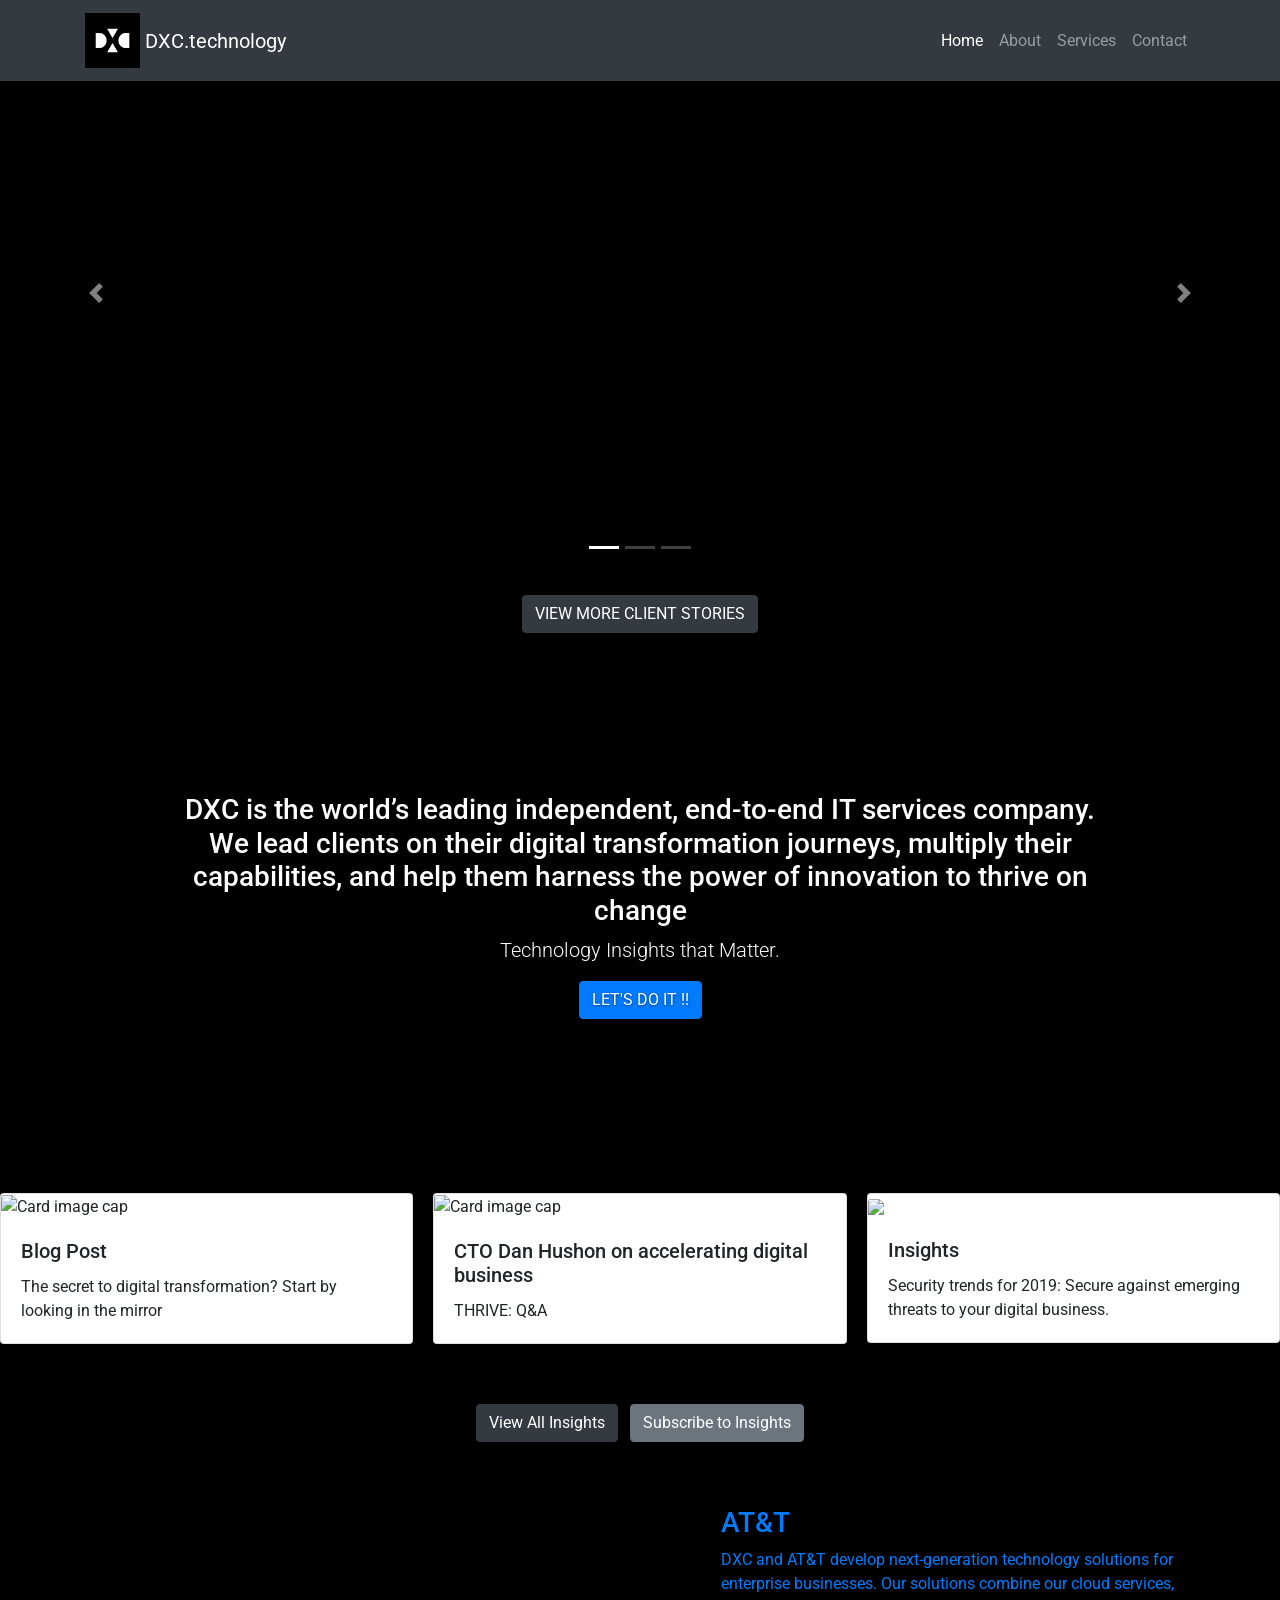
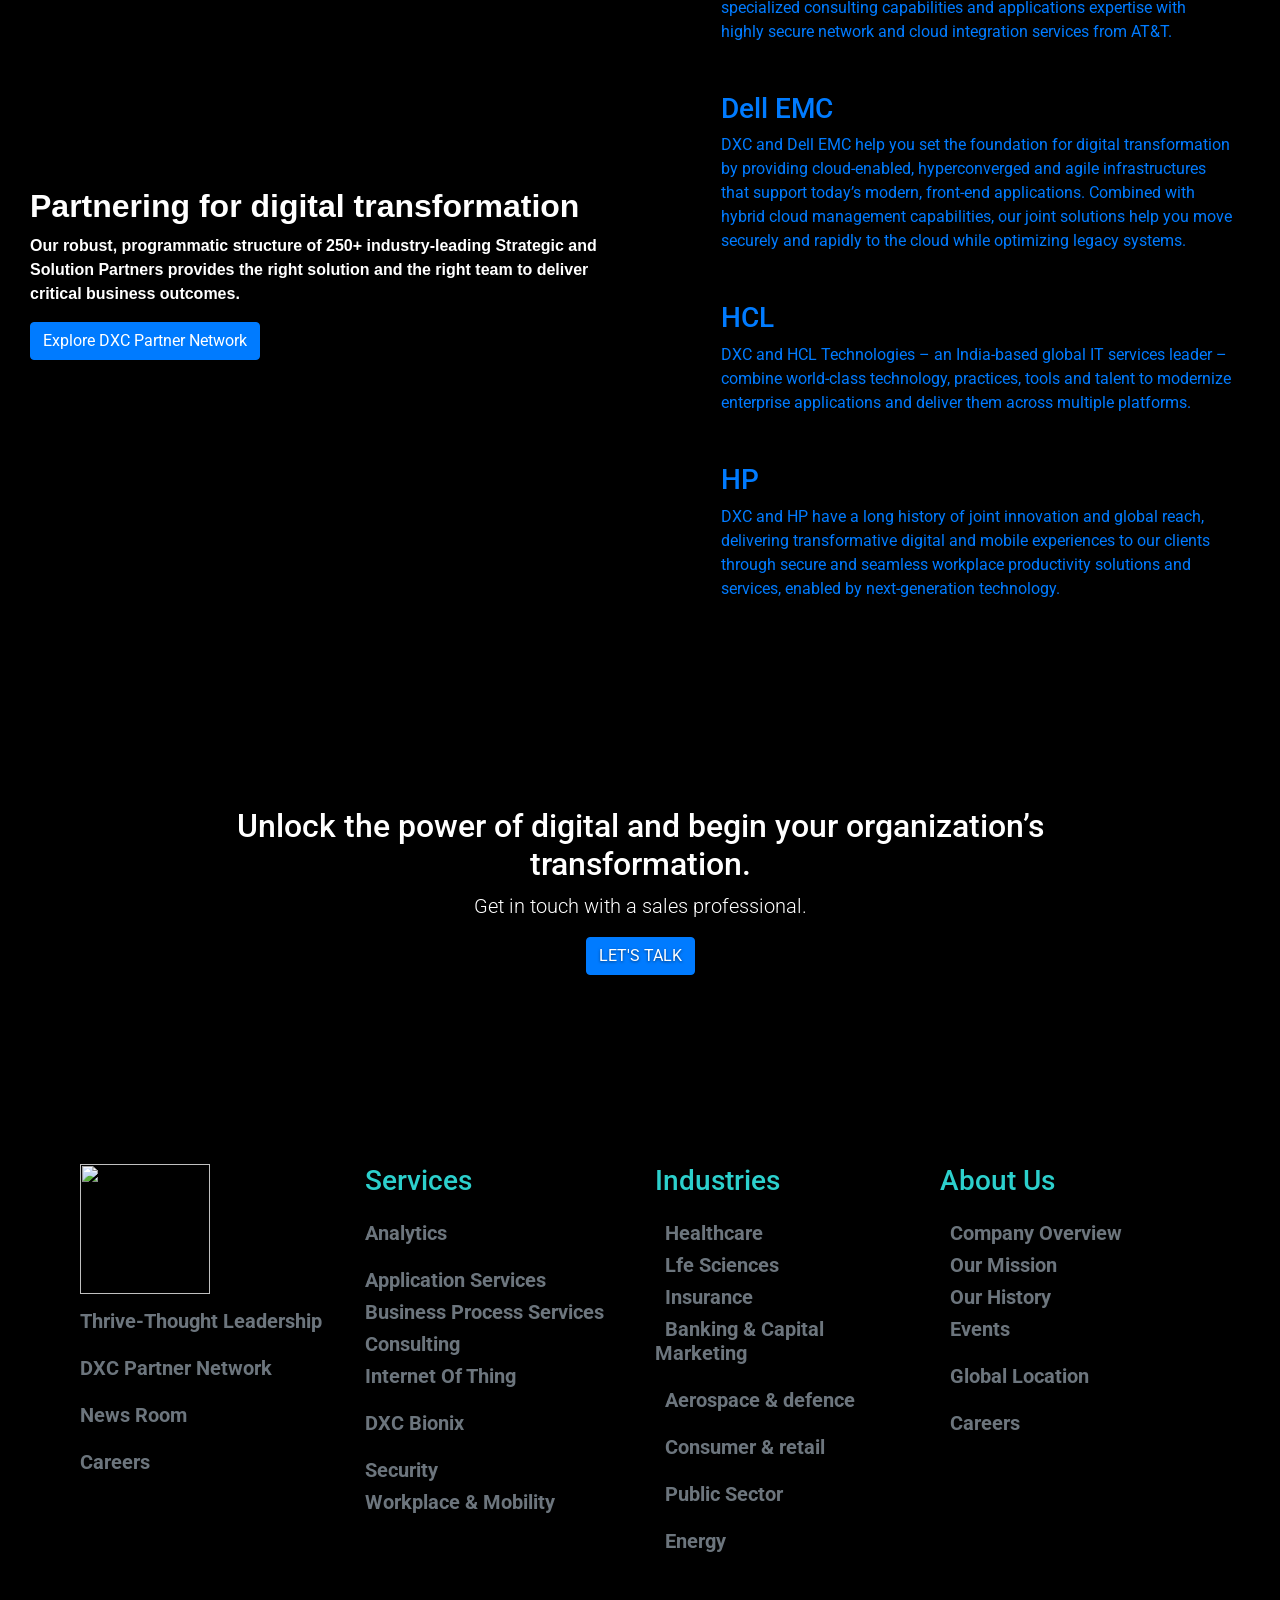
==== index.html @ b62c26f2 "Rename new.html to index.html" ====
<!DOCTYPE html>
<html>
<head>
	<title>DXC-Technology</title>
	<meta name="viewport" content="width=device-width, initial-scale=1.0">
<link rel="stylesheet" href="https://maxcdn.bootstrapcdn.com/bootstrap/4.3.1/css/bootstrap.min.css">
<script src="https://ajax.googleapis.com/ajax/libs/jquery/3.4.0/jquery.min.js"></script>
<script src="https://maxcdn.bootstrapcdn.com/bootstrap/4.3.1/js/bootstrap.min.js"></script>
<link href="//maxcdn.bootstrapcdn.com/bootstrap/4.0.0/css/bootstrap.min.css" rel="stylesheet" id="bootstrap-css">
<meta name="Sambit" content="DXC-Webpage">
  <meta name="sambitr" content="sambit.mohanty954@gmail.com" disabled>
<link rel="stylesheet" type="text/css" href="yoo.css">
</head>
<body>
<nav class="navbar navbar-expand-lg navbar-dark bg-dark fixed-top">
  <div class="container">
       	<a class="navbar-brand" href="#">
    <img src="images/dxc1.png" width="55" height="55" class="d-inline-block align-top">
    <label style="padding-top: 13px">DXC.technology</label>
  </a>
    <button class="navbar-toggler" type="button" data-toggle="collapse" data-target="#navbarResponsive" aria-controls="navbarResponsive" aria-expanded="false" aria-label="Toggle navigation">
          <span class="navbar-toggler-icon"></span>
    </button>
    <div class="collapse navbar-collapse" id="navbarResponsive">
      <ul class="navbar-nav ml-auto">
        <li class="nav-item active">
          <a class="nav-link" href="#">Home<span class="sr-only">(current)</span></a>
        </li>
        <li class="nav-item">
          <a class="nav-link" href="#">About</a>
        </li>
        <li class="nav-item">
          <a class="nav-link" href="#">Services</a>
        </li>
        <li class="nav-item">
          <a class="nav-link" href="#">Contact</a>
        </li>
      </ul>
    </div>
  </div>
</nav>
<header>
  <div id="carouselExampleIndicators" class="carousel slide" data-ride="carousel">
    <ol class="carousel-indicators">
      <li data-target="#carouselExampleIndicators" data-slide-to="0" class="active"></li>
      <li data-target="#carouselExampleIndicators" data-slide-to="1"></li>
      <li data-target="#carouselExampleIndicators" data-slide-to="2"></li>
    </ol>
    <div class="carousel-inner" role="listbox">
      <div class="carousel-item active" style="background-image: url('https://assets1.dxc.technology/home/images/DXC-Hero_B.png')">
        <div class="carousel-caption d-none d-md-block">
        </div>
      </div>
      <div class="carousel-item" style="background-image: url('https://assets1.dxc.technology/home/images/DXC-Hero_A.png')">
        <div class="carousel-caption d-none d-md-block">
        </div>
      </div>
      <div class="carousel-item" style="background-image: url('http://www.traineeguiden.se/uploads/media/general_image/0001/01/dxc-2.jpeg')">
        <div class="carousel-caption d-none d-md-block">
        </div>
      </div>
    </div>
    <a class="carousel-control-prev" href="#carouselExampleIndicators" role="button" data-slide="prev">
          <span class="carousel-control-prev-icon" aria-hidden="true"></span>
          <span class="sr-only">Previous</span>
        </a>
    <a class="carousel-control-next" href="#carouselExampleIndicators" role="button" data-slide="next">
          <span class="carousel-control-next-icon" aria-hidden="true"></span>
          <span class="sr-only">Next</span>
        </a>
  </div>
</header>
	<div class="container-fluid">
<aside class="interrupter light ">
  <div class="container h-100">
    <div class="row h-100">
      <div class="col-12 align-self-center">
        <div class="content-wrapper d-flex justify-content-center flex-wrap">
          <a href="/case_studies?ref=dhpbb_cs" class="btn btn-dark text-uppercase align-self-center" style="margin: 10px">View More Client Stories</a>
        </div>
      </div>
    </div>
  </div>
</aside>
</div>
<div class="container-fluid">
	<div class="site-wrapper" id="sambu">
  <div class="site-wrapper-inner">
    <div class="cover-container">
      <div class="inner cover">
        <h3 class="cover-heading">DXC is the world’s leading independent, end-to-end IT services company. We lead clients on their digital transformation journeys, multiply their capabilities, and help them harness the power of innovation to thrive on change</h3>
        <p class="lead">Technology Insights that Matter.</p>
        <a href="" class="btn btn-primary text-uppercase">Let&#39;s Do It !!</a>
      </div>
    </div>
</div>
</div>
</div>
<br>
<div class="card-columns">
  <div class="card">
    <img class="card-img-top" src="https://media.licdn.com/dms/image/C5122AQHSvByMx9CWFw/feedshare-shrink_8192/0?e=1559779200&v=beta&t=A50Y8GJCiz5jQWqXSiYD3JjKwPLUZtJ_dNWzkMkgQa4" alt="Card image cap">
    <div class="card-body">
      <h5 class="card-title">Blog Post</h5>
      <p class="card-text">The secret to digital transformation? Start by looking in the mirror</p>
    </div>
  </div>
  <div class="card">
    <img class="card-img-top" src="https://assets1.dxc.technology/about_us/images/events.jpg" alt="Card image cap">
    <div class="card-body">
      <h5 class="card-title">CTO Dan Hushon on accelerating digital business</h5>
      <p class="card-text">THRIVE: Q&amp;A</p>
    </div>
  </div>
	<div class="card">
    <img class="card-img-top" src="https://cdn.pixabay.com/photo/2019/01/23/21/19/chess-3951085__340.jpg">
    <div class="card-body">
      <h5 class="card-title">Insights</h5>
      <p class="card-text">Security trends for 2019: Secure against emerging threats to your digital business.</p>
    </div>
  </div>
</div>
<div class="container text-center py-4 py-md-5 abstract-group-footer">
        <a href="/insights?ref=dhpbb_in" class="abstract-link btn btn-dark">View All Insights</a> <a href="#newsletter-signup" class="abstract-link btn btn-secondary ml-2" id="button2">Subscribe to Insights</a>
    </div>
<section class="item-sxs dark  scroll">
	<div class="container-fluid">
    <div class="row ">
      <div class="d-flex col-12 col-lg-6 content-col py-lg-0 ">
        <div class="content align-self-center" style="padding-left: 15px">
          <h2 class="" id="jags"><strong>Partnering for digital transformation</strong></h2>
          <p  class="" id="jagu">Our robust, programmatic structure of 250+ industry-leading Strategic and Solution Partners provides the right solution and the right team to deliver critical business outcomes.</p>
          <a href="" class="btn btn-primary peach-gradient">Explore DXC Partner Network</a>
        </div>
      </div>
      <div class="col-12 col-lg-6 item-col pl-lg-4">
        <div class="items row pb-4">
            <a href="/att?ref=dhpbb_pn" class="col-6 col-sm-4 px-xl-5 col-md-3 col-lg-6 col-xl-12 d-block">
              <div class="item d-flex ">

                <div class="img-wrapper mr-auto">
                  <div class="img-aspect logo">
                    <div class="actual-image " style="background-image: url('https://i.vimeocdn.com/video/559539160.webp?mw=1000&mh=562&q=70'');"></div>
                    <div class="actual-image actual-image-color" style="background-image: url('https://i.vimeocdn.com/video/559539160.webp?mw=1000&mh=562&q=70');"></div>
                  </div>
                  <h3 class="d-xl-none text-center mt-3"><span>AT&amp;T</span></h3>
                </div>
                <div class="copy-wrapper d-none d-xl-block ml-4 align-self-center py-3">
                  <h3 class=""><span>AT&amp;T</span></h3>
                  <p class="">DXC and AT&amp;T develop next-generation technology solutions for enterprise businesses. Our solutions combine our cloud services, specialized consulting capabilities and applications expertise with highly secure network and cloud integration services from AT&amp;T.</p>
                </div>
              </div>
            </a>
             <a href="/dell_EMC?ref=dhpbb_pn" class="col-6 col-sm-4 px-xl-5 col-md-3 col-lg-6 col-xl-12 d-block">
              <div class="item d-flex ">

                <div class="img-wrapper mr-auto">
                  <div class="img-aspect logo">
                    <div class="actual-image " style="background-image: url('https://upload.wikimedia.org/wikipedia/commons/thumb/6/66/Dell_logo_2016_black.svg/1024px-Dell_logo_2016_black.svg.png');"></div>
                    <div class="actual-image actual-image-color" style="background-image: url('https://upload.wikimedia.org/wikipedia/commons/thumb/6/66/Dell_logo_2016_black.svg/1024px-Dell_logo_2016_black.svg.png');"></div>
                  </div>
                  <h3 class="d-xl-none text-center mt-3"><span>Dell EMC</span></h3>
                </div>
                <div class="copy-wrapper d-none d-xl-block ml-4 align-self-center py-3">
                  <h3 class=""><span>Dell EMC</span></h3>
                  <p class="">DXC and Dell EMC help you set the foundation for digital transformation by providing cloud-enabled, hyperconverged and agile infrastructures that support today’s modern, front-end applications. Combined with hybrid cloud management capabilities, our joint solutions help you move securely and rapidly to the cloud while optimizing legacy systems.</p>
                </div>
              </div>
            </a>
            <a href="" class="col-6 col-sm-4 px-xl-5 col-md-3 col-lg-6 col-xl-12 d-block">
              <div class="item d-flex ">

                <div class="img-wrapper mr-auto">
                  <div class="img-aspect logo">
                    <div class="actual-image " style="background-image: url('https://yt3.ggpht.com/a/AGF-l79Xdh2ucVAon7TvScBxG0nh3F0REf0N7z-QuQ=s900-mo-c-c0xffffffff-rj-k-no');"></div>
                    <div class="actual-image actual-image-color" style="background-image: url('https://yt3.ggpht.com/a/AGF-l79Xdh2ucVAon7TvScBxG0nh3F0REf0N7z-QuQ=s900-mo-c-c0xffffffff-rj-k-no');"></div>
                  </div>
                  <h3 class="d-xl-none text-center mt-3"><span>HCL</span></h3>
                </div>
                <div class="copy-wrapper d-none d-xl-block ml-4 align-self-center py-3">
                  <h3 class=""><span>HCL</span></h3>
                  <p class="">DXC and HCL Technologies – an India-based global IT services leader – combine world-class technology, practices, tools and talent to modernize enterprise applications and deliver them across multiple platforms.</p>
                </div>
              </div>
            </a>
            
            <a href="/partner_network/alliances/32234-hp?ref=dhpbb_pn" class="col-6 col-sm-4 px-xl-5 col-md-3 col-lg-6 col-xl-12 d-block">
              <div class="item d-flex ">

                <div class="img-wrapper mr-auto">
                  <div class="img-aspect logo">
                    <div class="actual-image " style="background-image: url('https://encrypted-tbn0.gstatic.com/images?q=tbn:ANd9GcQiD6V8EI9R6jr-4klVj313HvWHFFKyIM1M3g3Ve-TSQNcLNkbw');"></div>
                    <div class="actual-image actual-image-color" style="background-image: url('https://encrypted-tbn0.gstatic.com/images?q=tbn:ANd9GcQiD6V8EI9R6jr-4klVj313HvWHFFKyIM1M3g3Ve-TSQNcLNkbw');"></div>
                  </div>
                  <h3 class="d-xl-none text-center mt-3"><span>HP</span></h3>
                </div>
                <div class="copy-wrapper d-none d-xl-block ml-4 align-self-center py-3">
                  <h3 class=""><span>HP</span></h3>
                  <p class="">DXC and HP have a long history of joint innovation and global reach, delivering transformative digital and mobile experiences to our clients through secure and seamless workplace productivity solutions and services, enabled by next-generation technology.</p>
                </div>
              </div>
            </a>
</section>
<div class="container-fluid">
	<div class="site-wrapper">
  <div class="site-wrapper-inner">
    <div class="cover-container">
      <div class="inner cover">
        <h2 class="cover-heading">Unlock the power of digital and begin your organization’s transformation.</h2>
        <p class="lead">Get in touch with a sales professional.</p>
        <a href="" class="btn btn-primary text-uppercase">Let&#39;s Talk</a>
      </div>
    </div>
</div>
</div>
</div>
<br>
<div class="container-fluid" id="bg3">
    <footer class="container">
  <div class="row foot">
  	<div id="foot1" class="col-sm-3">
        <img src="https://www.eagleonline.com/wp-content/uploads/dxc-logo2.png" width="130" height="130" class="d-inline-block align-top">
        <h5 id="firstchild">
      <span class="glyphicon glyphicon-chevron-right"></span><a href="#" class="text-muted"> <b>Thrive-Thought Leadership</b></a></h5>
      <h5 id="firstchild">
      <span class="glyphicon glyphicon-chevron-right"></span><a href="#" class="text-muted"> <b>DXC Partner Network</b></a></h5>
      <h5 id="firstchild">
      <span class="glyphicon glyphicon-chevron-right"></span><a href="#" class="text-muted"> <b>News Room</b></a></h5>
      <h5 id="firstchild">
      <span class="glyphicon glyphicon-chevron-right"></span><a href="#" class="text-muted"> <b>Careers</b></a></h5>
      </div>
     <div id="foot2" class="col-sm-3">
      <h3>Services</h3>
<h5 id="firstchild"><span class="glyphicon glyphicon-chevron-right"></span><a href="#" class="text-muted"> <b>Analytics</b></a></h5>
<h5 id="firstchild">
      <span class="glyphicon glyphicon-chevron-right"></span><a href="#" class="text-muted"> <b>Application Services</b></a></h5>
<h5> <span class="glyphicon glyphicon-chevron-right"></span><a href="#" class="text-muted"> <b>Business Process Services</b></a></h5>
<h5><span class="glyphicon glyphicon-chevron-right"></span><a href="#" class="text-muted"> <b>Consulting</b></a></h5>
<h5><span class="glyphicon glyphicon-chevron-right"></span><a href="#" class="text-muted"><b> Internet Of Thing</b></a></h5>
<h5 id="firstchild">
      <span class="glyphicon glyphicon-chevron-right"></span><a href="#" class="text-muted"> <b>DXC Bionix</b></a></h5>
      <h5 id="firstchild">
      <span class="glyphicon glyphicon-chevron-right"></span><a href="#" class="text-muted"> <b>Security</b></a></h5>
<h5 style="border-bottom:0px;"><span class="glyphicon glyphicon-chevron-right"></span><a href="#" class="text-muted"><b> Workplace & Mobility</b></a></h5>
     </div>
       <div id="foot3"  class="col-sm-3">
      <h3>Industries</h3>
     <h5 id="firstchild">
      <span class="glyphicon glyphicon-chevron-right"></span><a href="#" class="text-muted"> <b>Healthcare</b></a></h5>
     <h5><span class="glyphicon glyphicon-chevron-right"></span><a href="#" class="text-muted"> <b>Lfe Sciences</b></a></h5>
     <h5><span class="glyphicon glyphicon-chevron-right"></span><a href="#" class="text-muted"> <b>Insurance</b></a></h5>
     <h5><span class="glyphicon glyphicon-chevron-right"></span><a href="#" class="text-muted"> <b>Banking & Capital Marketing</b></a></h5>
     <h5 id="firstchild">
      <span class="glyphicon glyphicon-chevron-right"></span><a href="#" class="text-muted"> <b>Aerospace & defence</b></a></h5>
      <h5 id="firstchild">
      <span class="glyphicon glyphicon-chevron-right"></span><a href="#" class="text-muted"> <b>Consumer & retail</b></a></h5>
      <h5 id="firstchild">
      <span class="glyphicon glyphicon-chevron-right"></span><a href="#" class="text-muted"> <b>Public Sector</b></a></h5>
      <h5 id="firstchild">
      <span class="glyphicon glyphicon-chevron-right"></span><a href="#" class="text-muted"> <b>Energy</b></a></h5>
    </div>
           <div id="foot3"  class="col-sm-3">
      <h3>About Us</h3>
     <h5 id="firstchild">
      <span class="glyphicon glyphicon-chevron-right"></span><a href="#" class="text-muted"> <b>Company Overview</b></a></h5>
     <h5><span class="glyphicon glyphicon-chevron-right"></span><a href="#" class="text-muted"> <b>Our Mission</b></a></h5>
     <h5><span class="glyphicon glyphicon-chevron-right"></span><a href="#" class="text-muted"> <b>Our History</b></a></h5>
     <h5><span class="glyphicon glyphicon-chevron-right"></span><a href="#" class="text-muted"> <b>Events</b></a></h5>
       <h5 id="firstchild">
      <span class="glyphicon glyphicon-chevron-right"></span><a href="#" class="text-muted"> <b>Global Location</b></a></h5>
      <h5 id="firstchild">
      <span class="glyphicon glyphicon-chevron-right"></span><a href="#" class="text-muted"> <b>Careers</b></a></h5>
      </footer>
    </div>
</div>	
</body>
</html>
---- yoo.css ----
@import "//netdna.bootstrapcdn.com/font-awesome/4.0.3/css/font-awesome.min.css";
@import "http://fonts.googleapis.com/css?family=Roboto:400,500";
body{
  background-color: black;
}
.carousel-item {
  height: 65vh;
  min-height: 350px;
  background: no-repeat center center scroll;
  -webkit-background-size: cover;
  -moz-background-size: cover;
  -o-background-size: cover;
  background-size: cover;
}
#bg3{background-color:#000000;}
#bg3 .foot{padding-top: 15px;}
footer{background-color:#000000; color: white; padding-bottom:45px;}
#foot1,#foot2,#foot3 a{color:white;padding-left: 10px;}
#foot4{background-color:black;}
#foot1 a:hover{
  text-decoration: none;
  color:#FFC831;
} 
#foot2 a:hover{
  text-decoration: none;
  color:#FFC831;
}
h5#firstchild{padding-top:15px;}

#foot1,#foot2,#foot3,#foot4 h3{color:#2cd0cd;}
#foot3 h4{padding-top: 15px;line-height: 1.4}
.lay{
  position: absolute;
  top: 50%;
  left: 50%;
  transform: translate(-50%, -50%);
}
#sambu{
 background: url(https://newevolutiondesigns.com/images/freebies/city-wallpaper-1.jpg) no-repeat center center fixed; 
  -webkit-background-size: cover;
  -moz-background-size: cover;
  -o-background-size: cover;
  background-size: cover;
  height: 100%;
  color: #fff;
  text-align: center;
  text-shadow: 0 1px 3px rgba(0,0,0,.5);
}
.site-wrapper {
  background: url("https://wallpaperaccess.com/full/450556.jpg") no-repeat center center fixed; 
  -webkit-background-size: cover;
  -moz-background-size: cover;
  -o-background-size: cover;
  background-size: cover;
  height: 100%;
  color: #fff;
  text-align: center;
  text-shadow: 0 1px 3px rgba(0,0,0,.5);
 
}
.site-wrapper {
  display: table;
  width: 100%;
  height: 100%;
  min-height: 100%;
  -webkit-box-shadow: inset 0 0 100px rgba(0,0,0,.5);
          box-shadow: inset 0 0 100px rgba(0,0,0,.5);
}
.site-wrapper-inner {
  display: table-cell;
  vertical-align: top;
}
.cover-container {
  margin: auto;
}
.cover {
  padding: 0 150px;
}
.cover{
  padding: 10px 20px;
  font-weight: bold;
}
.inner {
  padding: 150px;
}
#jags{
  text-shadow: 0 1px 3px rgba(0,0,0,.5);
  color: #fff ;
  font-weight: bold;
  font-family: sans-serif;
}
#jagu{
  text-shadow: 0 1px 3px rgba(0,0,0,.5);
  color: #fff ;
  font-weight: bold;
  font-family: sans-serif;
}
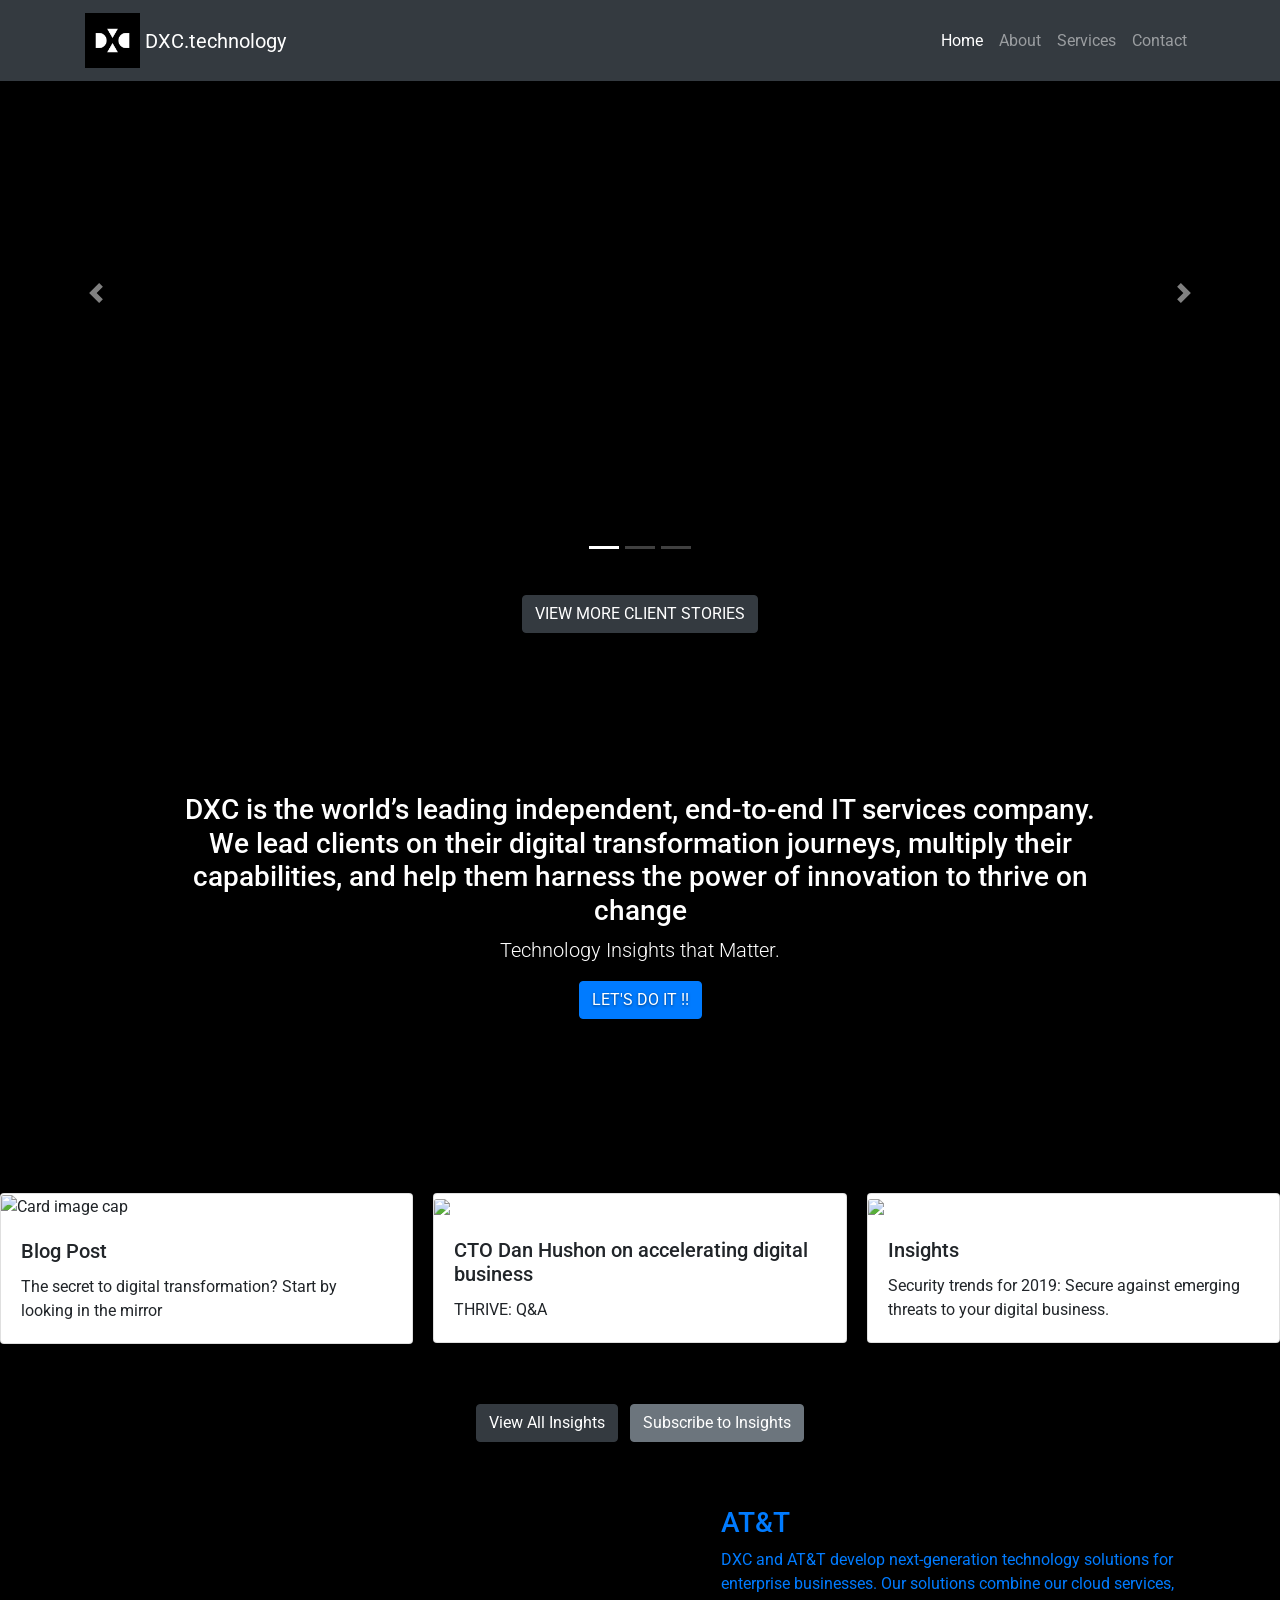
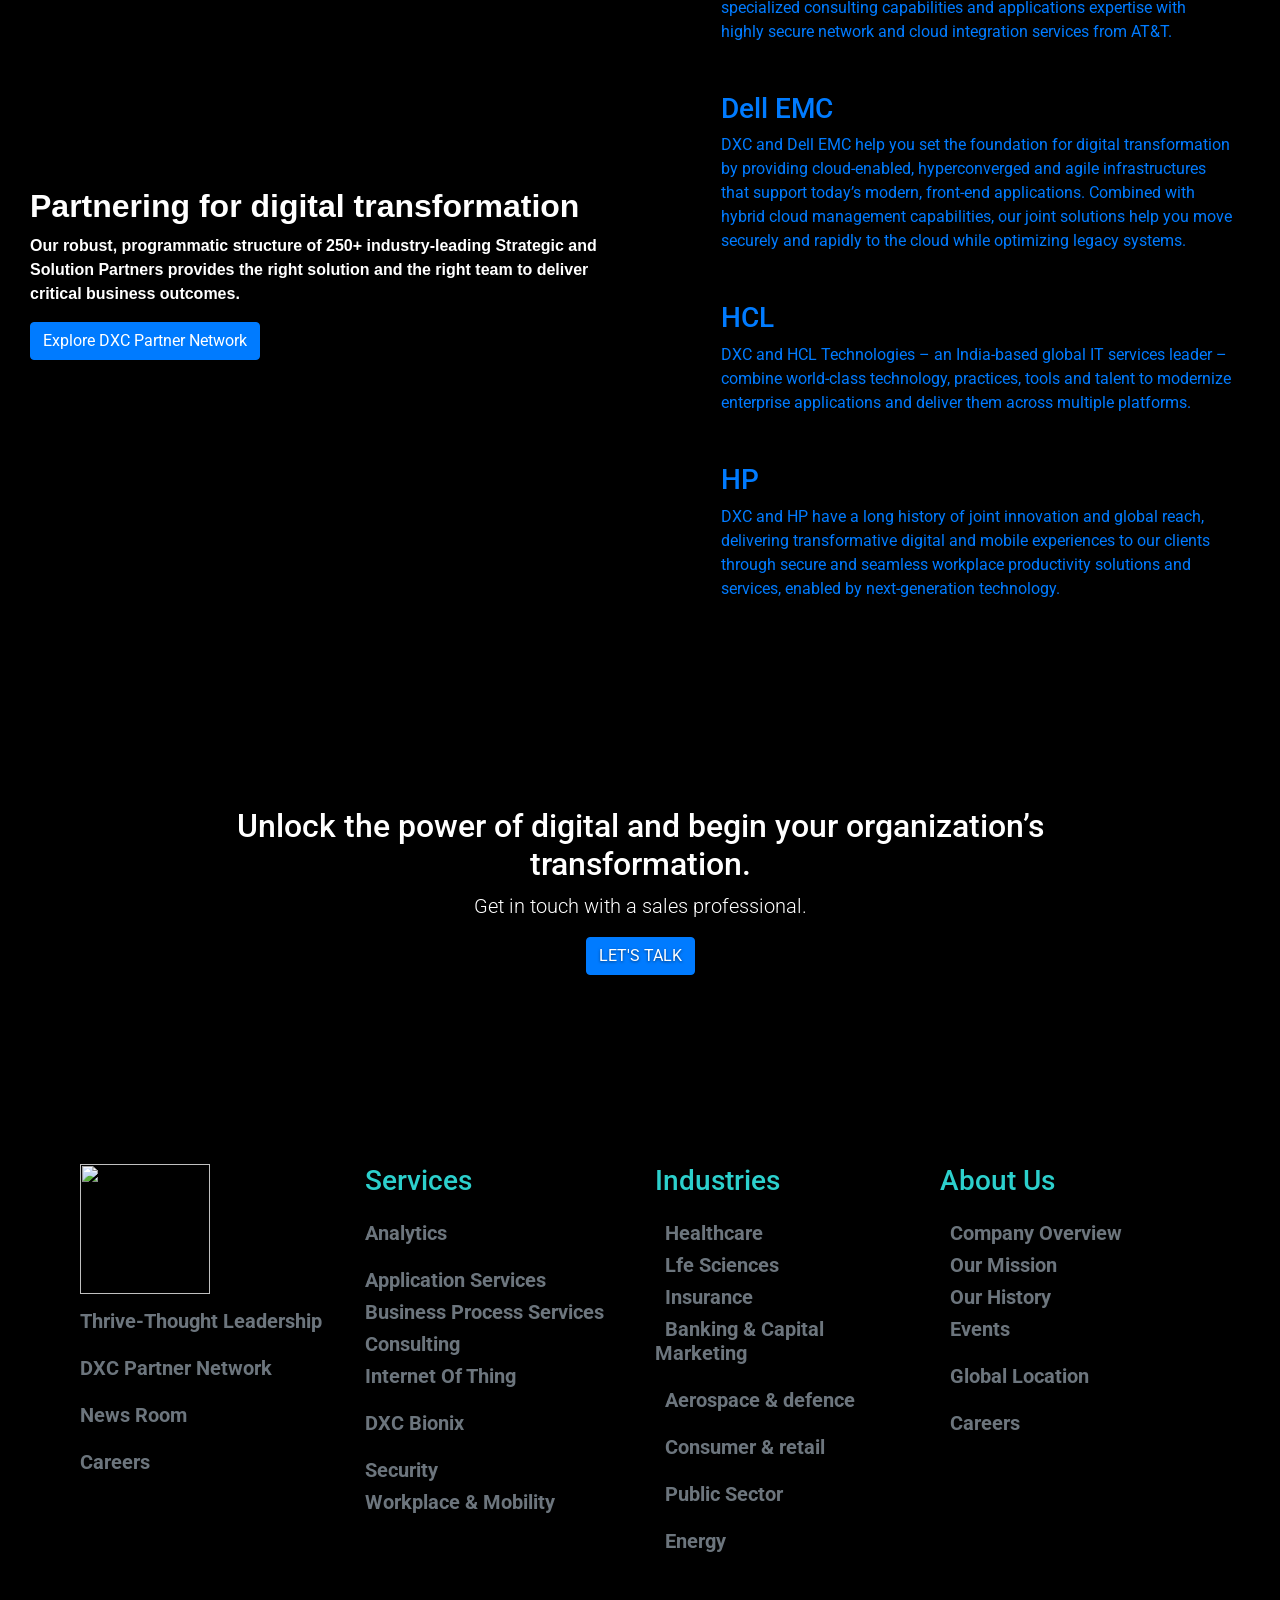
==== commit 35061852: "Update index.html" ====
--- a/index.html
+++ b/index.html
@@ -47,11 +47,11 @@
       <li data-target="#carouselExampleIndicators" data-slide-to="2"></li>
     </ol>
     <div class="carousel-inner" role="listbox">
-      <div class="carousel-item active" style="background-image: url('https://assets1.dxc.technology/home/images/DXC-Hero_B.png')">
+      <div class="carousel-item active" style="background-image: url('https://www.dqindia.com/wp-content/uploads/2017/05/Snip20170502_6.png')">
         <div class="carousel-caption d-none d-md-block">
         </div>
       </div>
-      <div class="carousel-item" style="background-image: url('https://assets1.dxc.technology/home/images/DXC-Hero_A.png')">
+      <div class="carousel-item" style="background-image: url('https://open-ecosystem.org/system/files/styles/oen_overview_image/private/2018-12/DXC-Digital-Trasnformation.PNG.webp?itok=Vu0h1s9l')">
         <div class="carousel-caption d-none d-md-block">
         </div>
       </div>
@@ -76,7 +76,7 @@
     <div class="row h-100">
       <div class="col-12 align-self-center">
         <div class="content-wrapper d-flex justify-content-center flex-wrap">
-          <a href="/case_studies?ref=dhpbb_cs" class="btn btn-dark text-uppercase align-self-center" style="margin: 10px">View More Client Stories</a>
+          <a href="#" class="btn btn-dark text-uppercase align-self-center" style="margin: 10px">View More Client Stories</a>
         </div>
       </div>
     </div>
@@ -99,14 +99,14 @@
 <br>
 <div class="card-columns">
   <div class="card">
-    <img class="card-img-top" src="https://media.licdn.com/dms/image/C5122AQHSvByMx9CWFw/feedshare-shrink_8192/0?e=1559779200&v=beta&t=A50Y8GJCiz5jQWqXSiYD3JjKwPLUZtJ_dNWzkMkgQa4" alt="Card image cap">
+    <img class="card-img-top" src="https://verpex.com/assets/uploads/images/blog/How-Many-Blogs-Should-You-Post-a-Wee.webp?v=1678462713" alt="Card image cap">
     <div class="card-body">
       <h5 class="card-title">Blog Post</h5>
       <p class="card-text">The secret to digital transformation? Start by looking in the mirror</p>
     </div>
   </div>
   <div class="card">
-    <img class="card-img-top" src="https://assets1.dxc.technology/about_us/images/events.jpg" alt="Card image cap">
+    <img class="card-img-top" src="https://img.freepik.com/free-photo/upset-disappointed-businesswoman-entering-office-meeting-room-late-night_482257-12307.jpg?size=626&ext=jpg&ga=GA1.1.857913091.1701867837&semt=ais">
     <div class="card-body">
       <h5 class="card-title">CTO Dan Hushon on accelerating digital business</h5>
       <p class="card-text">THRIVE: Q&amp;A</p>
@@ -121,7 +121,7 @@
   </div>
 </div>
 <div class="container text-center py-4 py-md-5 abstract-group-footer">
-        <a href="/insights?ref=dhpbb_in" class="abstract-link btn btn-dark">View All Insights</a> <a href="#newsletter-signup" class="abstract-link btn btn-secondary ml-2" id="button2">Subscribe to Insights</a>
+        <a href="#" class="abstract-link btn btn-dark">View All Insights</a> <a href="#newsletter-signup" class="abstract-link btn btn-secondary ml-2" id="button2">Subscribe to Insights</a>
     </div>
 <section class="item-sxs dark  scroll">
 	<div class="container-fluid">
